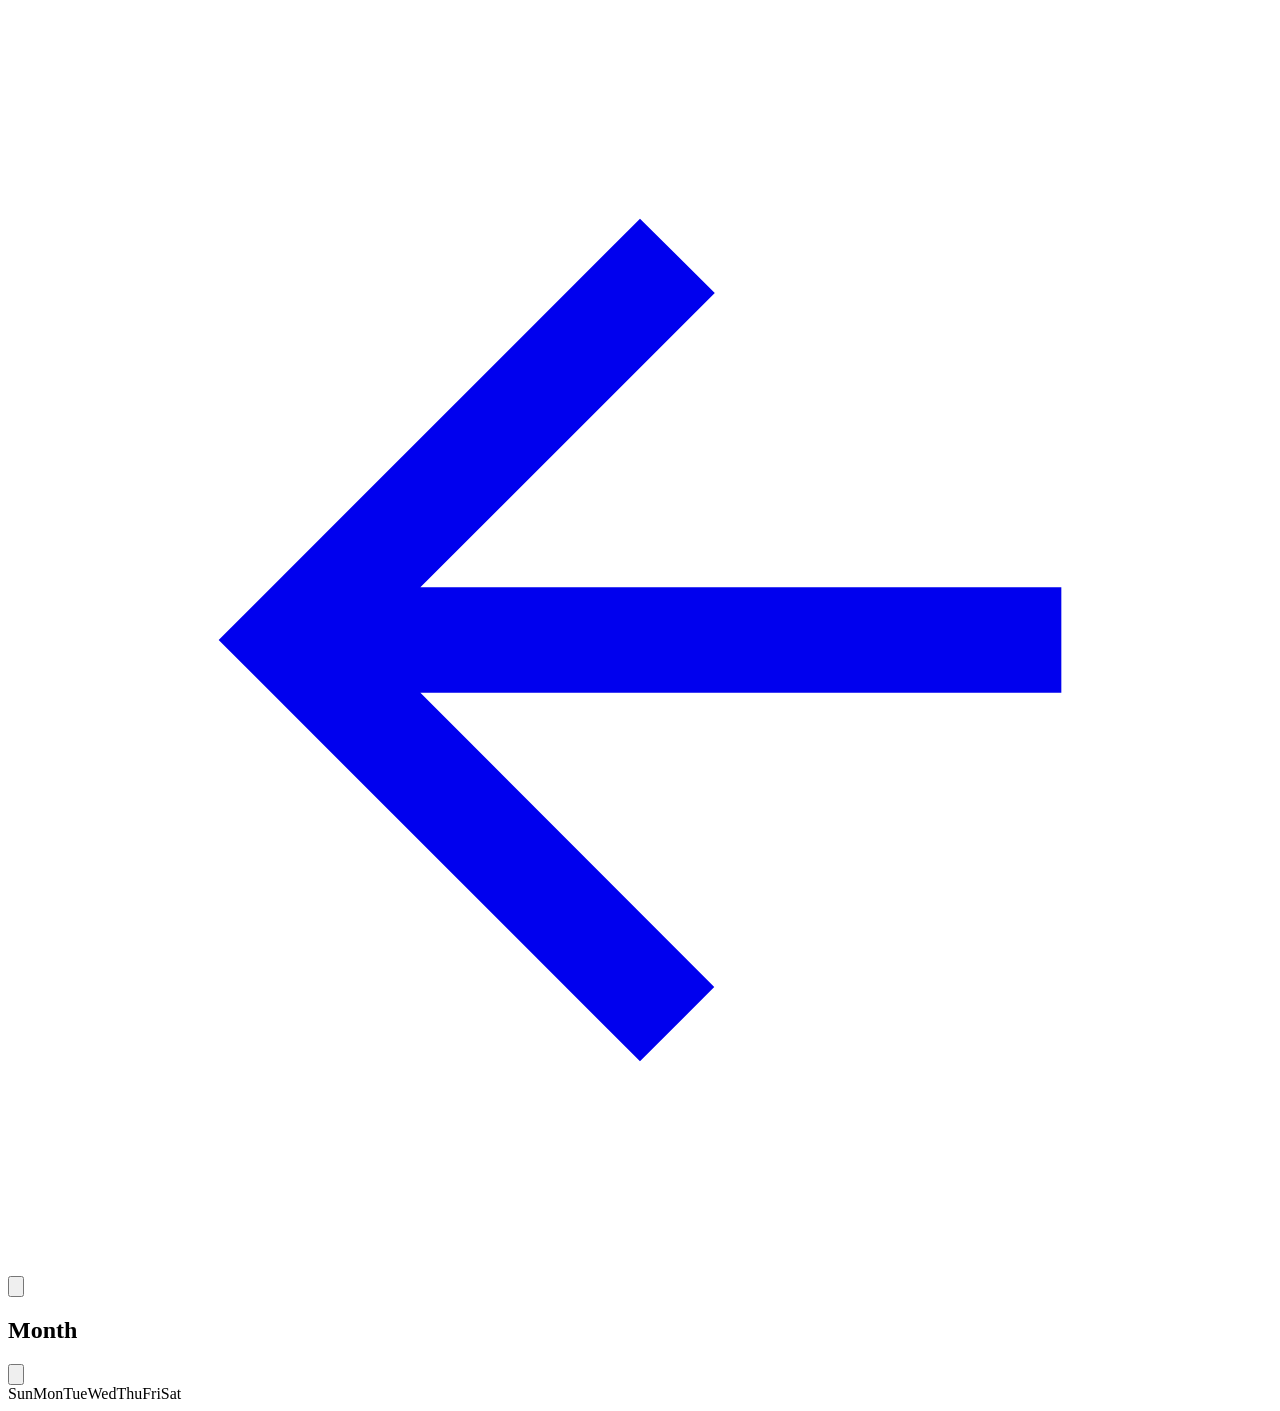
==== calendar.html @ 993299f1 "Menu + Daily calendar restructure: main/game/calendar pages, date-seeded Daily puzzles, per-mode dif" ====
<!doctype html>
<html lang="en">
  <head>
    <meta charset="utf-8" />
    <meta name="viewport" content="width=device-width, initial-scale=1, viewport-fit=cover" />
    <meta name="color-scheme" content="light dark" />
    <link rel="icon" href="data:," />
    <title>Math Crossword</title>
    <link rel="preconnect" href="https://fonts.googleapis.com" />
    <link rel="preconnect" href="https://fonts.gstatic.com" crossorigin />
    <link href="https://fonts.googleapis.com/css2?family=Baloo+2:wght@400;500&display=swap" rel="stylesheet" />
    <link rel="stylesheet" href="assets/css/game.css" />
    <link rel="stylesheet" href="assets/css/home.css" />
  </head>
  <body>
    
    <!-- the Daily calendar page (one puzzle per date) -->
<section id="viewCalendar" >
      <main class="home-wrap">
        <div class="view-bar">
          <a class="back-link" href="main.html" aria-label="Back to menu">
            <svg viewBox="0 0 24 24" fill="currentColor" aria-hidden="true" focusable="false"><use href="assets/icons/sprite.svg#back"></use></svg>
          </a>
        </div>

        <div class="cal-panel">
          <div class="cal-header">
            <button class="cal-nav-btn" id="calPrevBtn" type="button" aria-label="Previous month" title="Previous month">
              <svg viewBox="0 0 24 24" fill="currentColor" aria-hidden="true" focusable="false"><use href="assets/icons/sprite.svg#back"></use></svg>
            </button>
            <h2 class="cal-title num" id="calTitle">Month</h2>
            <button class="cal-nav-btn cal-next-btn" id="calNextBtn" type="button" aria-label="Next month" title="Next month">
              <svg viewBox="0 0 24 24" fill="currentColor" aria-hidden="true" focusable="false"><use href="assets/icons/sprite.svg#back"></use></svg>
            </button>
          </div>

          <div class="cal-weekdays" aria-hidden="true">
            <span>Sun</span><span>Mon</span><span>Tue</span><span>Wed</span><span>Thu</span><span>Fri</span><span>Sat</span>
          </div>
          <div class="cal-grid num" id="calGrid" role="grid" aria-label="Calendar month"></div>
        </div>
      </main>
    </section>

    <script src="assets/js/config.js"></script>
    <script src="assets/js/i18n.js"></script>
    <script src="assets/js/daily.js"></script>
    <script src="assets/js/calendar.js"></script>
  </body>
</html>
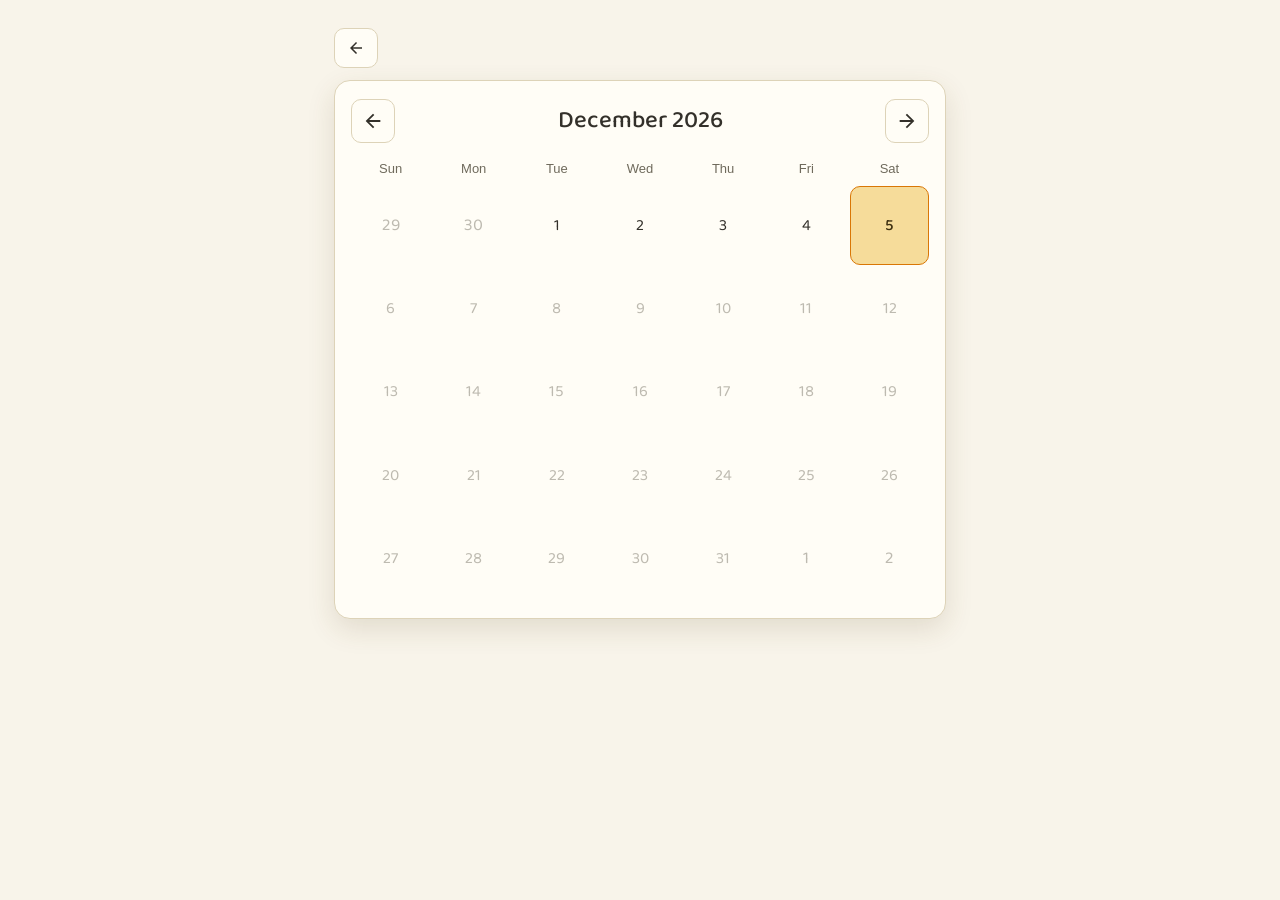
==== commit 6aaca221: "Fix GitHub Pages asset paths: css/ and js/ (not assets/css, assets/js)" ====
--- a/calendar.html
+++ b/calendar.html
@@ -9,8 +9,8 @@
     <link rel="preconnect" href="https://fonts.googleapis.com" />
     <link rel="preconnect" href="https://fonts.gstatic.com" crossorigin />
     <link href="https://fonts.googleapis.com/css2?family=Baloo+2:wght@400;500&display=swap" rel="stylesheet" />
-    <link rel="stylesheet" href="assets/css/game.css" />
-    <link rel="stylesheet" href="assets/css/home.css" />
+    <link rel="stylesheet" href="css/game.css" />
+    <link rel="stylesheet" href="css/home.css" />
   </head>
   <body>
     
@@ -42,9 +42,9 @@
       </main>
     </section>
 
-    <script src="assets/js/config.js"></script>
-    <script src="assets/js/i18n.js"></script>
-    <script src="assets/js/daily.js"></script>
-    <script src="assets/js/calendar.js"></script>
+    <script src="js/config.js"></script>
+    <script src="js/i18n.js"></script>
+    <script src="js/daily.js"></script>
+    <script src="js/calendar.js"></script>
   </body>
 </html>
--- a/css/game.css
+++ b/css/game.css
@@ -0,0 +1,554 @@
+button, [role="button"], select, summary, input:not([type="checkbox"], [type="radio"]) { min-height: 2rem; }
+
+:root {
+  --bg: #f8f4ea;
+  --panel: #fffdf6;
+  --ink: #33302a;
+  --ink-soft: #6f6a5c;
+  --line: #ddd3b8;
+  --given-bg: #f6dc9a;
+  --given-line: #d3af55;
+  --given-ink: #3d2f10;
+  --op-bg: #f1cf7e;
+  --blank-bg: #fffef9;
+  --blank-line: #c9bd97;
+  --filled-bg: #dcf2e1;
+  --filled-line: #8fc7a0;
+  --filled-ink: #166534;
+  --accent: #d97706;
+  --accent-ink: #ffffff;
+  --tile-bg: #e7f6ec;
+  --tile-line: #79b78d;
+  --tile-ink: #14713c;
+  --danger: #dc2626;
+  --danger-bg: #fde8e8;
+  --sort-ink: #3355c4;
+  --overlay-bg: rgba(248, 244, 234, 0.97);
+  --shadow: 0 10px 28px rgba(93, 74, 28, 0.14);
+}
+@media (prefers-color-scheme: dark) {
+  :root {
+    --bg: #191a16;
+    --panel: #22241e;
+    --ink: #ece7d8;
+    --ink-soft: #a79f8a;
+    --line: #454133;
+    --given-bg: #66531c;
+    --given-line: #8a6f27;
+    --given-ink: #ffe9a8;
+    --op-bg: #59481a;
+    --blank-bg: #26281f;
+    --blank-line: #5b553d;
+    --filled-bg: #1d4630;
+    --filled-line: #2f7a4c;
+    --filled-ink: #a9e6bb;
+    --accent: #f59e0b;
+    --accent-ink: #231a02;
+    --tile-bg: #173326;
+    --tile-line: #2f7a4c;
+    --tile-ink: #8fe3ae;
+    --danger: #f87171;
+    --danger-bg: #4a1f1f;
+    --sort-ink: #93aef5;
+    --overlay-bg: rgba(25, 26, 22, 0.97);
+    --shadow: 0 10px 28px rgba(0, 0, 0, 0.45);
+  }
+}
+
+* { box-sizing: border-box; }
+html, body { margin: 0; padding: 0; }
+body {
+  background: var(--bg);
+  color: var(--ink);
+  font-family: "PingFang SC", "Hiragino Sans GB", "Microsoft YaHei", "Noto Sans SC", sans-serif;
+  -webkit-font-smoothing: antialiased;
+}
+.num { font-family: "Baloo 2", "PingFang SC", "Microsoft YaHei", sans-serif; }
+.hidden { display: none !important; }
+
+.wrap {
+  max-width: 640px;
+  margin: 0 auto;
+  padding: 18px 14px 40px;
+}
+
+/* ---------- status bar ---------- */
+.statusbar {
+  display: flex;
+  align-items: center;
+  justify-content: space-between;
+  gap: 10px;
+  flex-wrap: wrap;
+  margin-bottom: 12px;
+}
+.stats { display: flex; gap: 16px; align-items: baseline; font-size: 15px; }
+.stats .label { color: var(--ink-soft); font-size: 13px; margin-right: 4px; }
+.stats .val { font-weight: 400; font-size: 17px; }
+.stats .val.bad { color: var(--danger); }
+.actions { display: flex; gap: 8px; }
+.btn {
+  appearance: none;
+  border: 1px solid var(--line);
+  background: var(--panel);
+  color: var(--ink);
+  border-radius: 10px;
+  padding: 8px 14px;
+  font-size: 14px;
+  font-family: inherit;
+  cursor: pointer;
+  min-height: 40px;
+  display: inline-flex;
+  align-items: center;
+  gap: 6px;
+}
+.btn:hover { border-color: var(--accent); }
+.btn.primary {
+  background: var(--accent);
+  border-color: var(--accent);
+  color: var(--accent-ink);
+  font-weight: 400;
+}
+.actions { flex-wrap: wrap; }
+.reset-btn { color: var(--sort-ink); padding: 8px 10px; justify-content: center; }
+.reset-btn svg { width: 20px; height: 20px; display: block; flex: none; }
+.sound-btn { color: var(--sort-ink); padding: 8px 10px; justify-content: center; }
+.sound-btn svg { width: 20px; height: 20px; display: block; flex: none; }
+/* like the other icon buttons, the sound button itself never
+   highlights or dims — only the glyph changes when sound is off */
+.sound-btn .icon-sound-off { display: none; }
+.sound-btn[aria-pressed="false"] .icon-sound-on { display: none; }
+.sound-btn[aria-pressed="false"] .icon-sound-off { display: block; }
+.pause-btn, .hint-btn { color: var(--sort-ink); padding: 8px 10px; justify-content: center; }
+.pause-btn svg, .hint-btn svg { width: 20px; height: 20px; display: block; flex: none; }
+.pause-btn .icon-play { display: none; }
+.pause-btn.paused .icon-pause { display: none; }
+.pause-btn.paused .icon-play { display: block; }
+/* fullscreen: like the other icon buttons, no highlight or dimmed
+   state — only the glyph swaps between expand and collapse */
+.fullscreen-btn { color: var(--sort-ink); padding: 8px 10px; justify-content: center; }
+.fullscreen-btn svg { width: 20px; height: 20px; display: block; flex: none; }
+.fullscreen-btn .icon-fullscreen-exit { display: none; }
+.fullscreen-btn[aria-pressed="true"] .icon-fullscreen { display: none; }
+.fullscreen-btn[aria-pressed="true"] .icon-fullscreen-exit { display: block; }
+/* ---------- fullscreen layout ----------
+   Applied both via the :fullscreen pseudo-class (the fullscreen
+   element is <html>) and via the .is-fullscreen class the view
+   toggles on <body> from fullscreenchange, so the layout follows
+   the real state however it was entered or left (button, Esc, F11). */
+:fullscreen { background: var(--bg); overflow-x: hidden; overflow-y: auto; }
+:fullscreen .wrap,
+body.is-fullscreen .wrap {
+  min-height: 100vh;
+  min-height: 100dvh;
+  display: flex;
+  flex-direction: column;
+  justify-content: center;
+  max-width: 760px;
+  padding-top: max(18px, env(safe-area-inset-top));
+  padding-bottom: max(28px, env(safe-area-inset-bottom));
+  padding-left: max(14px, env(safe-area-inset-left));
+  padding-right: max(14px, env(safe-area-inset-right));
+}
+:fullscreen .board-shell,
+body.is-fullscreen .board-shell { width: 100%; }
+:fullscreen .board,
+body.is-fullscreen .board {
+  max-width: min(100%, calc(var(--cols, 9) * 72px));
+  margin: 0 auto;
+}
+:fullscreen .bank,
+body.is-fullscreen .bank { width: 100%; }
+/* ---------- expanded fallback ----------
+   Used when the Fullscreen API is denied (the app frame reports
+   fullscreenEnabled === false): the game instead fills the whole
+   frame in-page. The wrap goes fixed full-frame while the
+   .is-fullscreen rules above — toggled together with .is-expanded —
+   keep the centred column layout; the button or Esc collapses it. */
+body.is-expanded { overflow: hidden; }
+body.is-expanded .wrap {
+  position: fixed;
+  inset: 0;
+  z-index: 60;
+  margin: 0 auto;
+  overflow-y: auto;
+  background: var(--bg);
+}
+/* ---------- language ---------- */
+.lang-wrap { position: relative; }
+.lang-btn { color: var(--sort-ink); padding: 8px 10px; justify-content: center; gap: 6px; }
+.lang-btn svg { width: 20px; height: 20px; display: block; flex: none; }
+.lang-btn .lang-code { font-size: 13px; line-height: 1; color: var(--ink); }
+.lang-menu {
+  position: absolute;
+  right: 0;
+  top: calc(100% + 6px);
+  background: var(--panel);
+  border: 1px solid var(--line);
+  border-radius: 12px;
+  box-shadow: var(--shadow);
+  padding: 4px;
+  min-width: 148px;
+  z-index: 30;
+  display: none;
+  flex-direction: column;
+  gap: 2px;
+}
+.lang-menu.show { display: flex; }
+.lang-menu button {
+  appearance: none;
+  border: 0;
+  background: transparent;
+  color: var(--ink);
+  font-family: inherit;
+  font-size: 14.5px;
+  text-align: left;
+  padding: 9px 12px;
+  border-radius: 8px;
+  cursor: pointer;
+  min-height: 40px;
+  display: flex;
+  justify-content: space-between;
+  align-items: center;
+  gap: 12px;
+}
+.lang-menu button:hover { background: var(--bg); }
+.lang-menu button[aria-checked="true"] { background: var(--given-bg); color: var(--given-ink); }
+.lang-menu button .check { visibility: hidden; font-size: 14px; }
+.lang-menu button[aria-checked="true"] .check { visibility: visible; }
+/* ---------- difficulty ---------- */
+.difficulties {
+  display: flex;
+  gap: 6px;
+  background: var(--panel);
+  border: 1px solid var(--line);
+  border-radius: 12px;
+  padding: 4px;
+  margin-bottom: 14px;
+}
+.difficulties button {
+  flex: 1;
+  appearance: none;
+  border: 0;
+  background: transparent;
+  color: var(--ink-soft);
+  font-family: inherit;
+  font-size: 15px;
+  padding: 8px 0;
+  min-height: 40px;
+  border-radius: 8px;
+  cursor: pointer;
+}
+.difficulties button[aria-pressed="true"] {
+  background: var(--given-bg);
+  color: var(--given-ink);
+  font-weight: 400;
+}
+
+/* ---------- board ---------- */
+.board-shell {
+  position: relative;
+  background: var(--panel);
+  border: 1px solid var(--line);
+  border-radius: 16px;
+  box-shadow: var(--shadow);
+  padding: 14px 10px;
+  display: flex;
+  justify-content: center;
+}
+.board {
+  display: grid;
+  gap: 3px;
+  width: 100%;
+  /* board sizing is driven by custom properties the view sets with
+     setProperty — never by JS writing layout styles directly */
+  grid-template-columns: repeat(var(--cols, 9), 1fr);
+  max-width: calc(var(--cols, 9) * 58px);
+  font-size: var(--board-font, 20px);
+}
+.cell {
+  aspect-ratio: 1 / 1;
+  display: flex;
+  align-items: center;
+  justify-content: center;
+  font-weight: 400;
+  border-radius: 5px;
+  line-height: 1;
+  user-select: none;
+  -webkit-user-select: none;
+}
+.cell.empty { visibility: hidden; }
+.cell.given {
+  background: var(--given-bg);
+  border: 1.5px solid var(--given-line);
+  color: var(--given-ink);
+}
+.cell.op, .cell.eq {
+  background: var(--op-bg);
+  border: 1.5px solid var(--given-line);
+  color: var(--given-ink);
+  /* operators (+ − × ÷ =) render larger than the numbers so they read clearly */
+  font-size: 1.38em;
+  font-weight: 400;
+}
+.cell.blank {
+  background: var(--blank-bg);
+  border: 1.5px solid var(--blank-line);
+  color: var(--filled-ink);
+  cursor: pointer;
+  padding: 0;
+  font-family: inherit;
+  width: 100%;
+}
+.cell.blank:hover { border-color: var(--accent); }
+/* no native focus ring on a cell: a fresh board shows no
+   outlined cell until the player taps one to select it */
+.cell.blank:focus { outline: none; }
+.cell.blank:focus-visible { outline: 2px solid var(--accent); outline-offset: 1px; }
+.cell.blank.selected {
+  border-color: var(--accent);
+  box-shadow: 0 0 0 2.5px var(--accent);
+}
+.cell.blank.filled {
+  background: var(--filled-bg);
+  border-color: var(--filled-line);
+  color: var(--filled-ink);
+  cursor: pointer;
+  /* placed numbers render at tile size so they don't shrink in the cell */
+  font-size: 1.22em;
+  font-weight: 400;
+}
+/* a filled number that makes its completed equation fail stays in
+   place, marked red until the player takes it back or replaces it */
+.cell.blank.filled.wrong {
+  background: var(--danger-bg);
+  border-color: var(--danger);
+  color: var(--danger);
+}
+.cell.blank.wrong-flash {
+  background: var(--danger-bg);
+  border-color: var(--danger);
+  color: var(--danger);
+}
+@keyframes shake {
+  0%, 100% { transform: translateX(0); }
+  20% { transform: translateX(-4px); }
+  40% { transform: translateX(4px); }
+  60% { transform: translateX(-3px); }
+  80% { transform: translateX(3px); }
+}
+.shake { animation: shake 0.35s ease; }
+@media (prefers-reduced-motion: reduce) {
+  .shake { animation: none; }
+}
+
+/* ---------- overlays ---------- */
+.overlay {
+  position: absolute;
+  inset: 0;
+  border-radius: 16px;
+  background: var(--overlay-bg);
+  display: none;
+  flex-direction: column;
+  align-items: center;
+  justify-content: center;
+  gap: 10px;
+  text-align: center;
+  padding: 24px;
+  z-index: 5;
+}
+.overlay.show { display: flex; }
+/* the reset confirmation sits above the pause / end overlays */
+#resetConfirmOverlay { z-index: 7; }
+.overlay h2 { margin: 0; font-size: 26px; font-weight: 400; }
+.overlay p { margin: 0; color: var(--ink-soft); font-size: 15px; line-height: 1.6; }
+.overlay .row { display: flex; gap: 10px; flex-wrap: wrap; justify-content: center; margin-top: 6px; }
+/* ---------- end overlay: completed answer on top ----------
+   The finished board sits at the top of the final page; the
+   "All correct!" heading and the time / mistakes line move down
+   below it to make room. The column starts at the top and scrolls
+   if a large (Expert) answer ever outgrows the board panel, while
+   the auto margins keep the whole group centred when it fits. */
+.end-overlay {
+  justify-content: flex-start;
+  overflow-y: auto;
+  padding: 18px 16px 20px;
+  gap: 8px;
+}
+.end-overlay .end-solution-wrap { margin-top: auto; }
+.end-overlay .row { margin-bottom: auto; }
+.end-overlay:not(:has(.end-solution-wrap:not(.hidden))) h2 { margin-top: auto; }
+.end-solution-wrap {
+  display: flex;
+  flex-direction: column;
+  align-items: center;
+  gap: 8px;
+  width: 100%;
+}
+.end-solution-label { font-size: 14px; color: var(--ink-soft); }
+.end-solution {
+  display: grid;
+  gap: 2px;
+  /* recap sizing: each cell is 32px — about half the main board's
+     58px cells — so the board's width is derived from its column
+     count (32px per cell plus the 2px gaps between them), never
+     from the panel width; max-width only shrinks it further on
+     very narrow screens. At this size the whole win page — recap
+     board, heading, stats and buttons — fits the panel without
+     scrolling. */
+  width: calc(var(--cols, 9) * 32px + (var(--cols, 9) - 1) * 2px);
+  max-width: 100%;
+  grid-template-columns: repeat(var(--cols, 9), 1fr);
+  font-size: var(--solution-font, 14.5px);
+}
+.end-solution .cell { border-radius: 4px; }
+.end-solution .cell.solution-filled {
+  background: var(--filled-bg);
+  border: 1.5px solid var(--filled-line);
+  color: var(--filled-ink);
+}
+.end-solution .cell.op, .end-solution .cell.eq { font-size: 1.25em; }
+.confetti-bit {
+  position: absolute;
+  top: -12px;
+  width: 8px;
+  height: 13px;
+  border-radius: 2px;
+  pointer-events: none;
+  z-index: 6;
+  /* per-bit position, colour and timing arrive as custom properties */
+  left: var(--x, 50%);
+  background: var(--color, #d97706);
+  animation: fall var(--dur, 1.2s) ease-in var(--delay, 0s) forwards;
+}
+@keyframes fall {
+  to { transform: translateY(460px) rotate(560deg); opacity: 0.15; }
+}
+
+/* ---------- tile bank ---------- */
+.bank-head {
+  display: flex;
+  justify-content: space-between;
+  align-items: baseline;
+  flex-wrap: wrap;
+  gap: 6px 10px;
+  margin: 20px 2px 10px;
+}
+.bank-head .t { font-size: 15px; font-weight: 400; }
+.bank-head .p { font-size: 13.5px; color: var(--ink-soft); }
+/* The bank spans exactly the board panel's width and the tiles
+   stretch to fill it: the view sets --bank-cols from the tile
+   count so a round's tiles sit on one row whenever they stay
+   tappable at that count (Easy 8, Medium 11), and on two balanced
+   rows for the larger banks (Hard 8+8, Expert 11+10) — every row
+   edge-to-edge, parallel with the board above it. */
+.bank {
+  display: grid;
+  grid-template-columns: repeat(var(--bank-cols, 11), 1fr);
+  gap: 9px;
+  width: 100%;
+}
+/* Narrow screens: one row would shrink the tiles below a usable
+   tap size, so the view's --bank-cols-sm rebalances the same bank
+   into full-width rows of at most six tiles instead. */
+@media (max-width: 600px) {
+  .bank {
+    grid-template-columns: repeat(var(--bank-cols-sm, 6), 1fr);
+    gap: 7px;
+  }
+}
+.tile {
+  appearance: none;
+  min-width: 0;
+  width: 100%;
+  height: 54px;
+  padding: 0 2px;
+  border-radius: 9px;
+  border: 1.5px solid var(--tile-line);
+  background: var(--tile-bg);
+  color: var(--tile-ink);
+  font-size: 22px;
+  font-weight: 400;
+  cursor: pointer;
+  display: inline-flex;
+  align-items: center;
+  justify-content: center;
+}
+@media (max-width: 600px) {
+  .tile { font-size: 24px; }
+}
+.tile:hover { transform: translateY(-1px); }
+.tile.used { opacity: 0.18; pointer-events: none; }
+.tile.wrong-flash { background: var(--danger-bg); border-color: var(--danger); color: var(--danger); }
+.tile { touch-action: none; }
+.tile.dragging { opacity: 0.35; }
+.drag-ghost {
+  position: fixed;
+  z-index: 60;
+  width: 54px;
+  height: 54px;
+  border-radius: 9px;
+  border: 1.5px solid var(--tile-line);
+  background: var(--tile-bg);
+  color: var(--tile-ink);
+  font-size: 24px;
+  font-weight: 400;
+  display: flex;
+  align-items: center;
+  justify-content: center;
+  pointer-events: none;
+  transform: translate(-50%, -50%);
+  box-shadow: var(--shadow);
+}
+.cell.blank.drop-target {
+  border-color: var(--accent);
+  box-shadow: 0 0 0 3px var(--accent);
+  background: var(--filled-bg);
+}
+/* a filled cell can be dragged: back to the tile bank, or onto
+   another blank cell to move / swap its number */
+.cell.blank.filled { cursor: grab; touch-action: none; }
+.cell.blank.dragging { opacity: 0.35; }
+.bank.return-target {
+  box-shadow: 0 0 0 3px var(--accent);
+  background: var(--filled-bg);
+  border-radius: 12px;
+}
+.bank-tools { display: flex; align-items: center; gap: 10px; flex-wrap: wrap; }
+.sort-btn { min-height: 34px; padding: 5px 9px; font-size: 13.5px; color: var(--sort-ink); justify-content: center; }
+.sort-btn svg { width: 19px; height: 19px; display: block; }
+.sort-btn[aria-pressed="true"] {
+  background: var(--given-bg);
+  border-color: var(--given-line);
+  font-weight: 400;
+}
+.undo-btn { color: var(--sort-ink); }
+.undo-btn svg { width: 19px; height: 19px; display: block; flex: none; }
+.undo-btn:disabled { opacity: 0.38; cursor: default; }
+.undo-btn:disabled:hover { border-color: var(--line); }
+/* fullscreen now sits in the bank tools beside sort and undo:
+   match their smaller height and icon size there */
+.bank-tools .fullscreen-btn { min-height: 34px; padding: 5px 9px; }
+.bank-tools .fullscreen-btn svg { width: 19px; height: 19px; }
+
+/* ---------- error toast ---------- */
+.toast {
+  position: absolute;
+  top: 10px;
+  left: 50%;
+  transform: translate(-50%, -8px);
+  background: var(--danger);
+  color: #ffffff;
+  font-size: 15px;
+  font-weight: 400;
+  padding: 9px 18px;
+  border-radius: 999px;
+  box-shadow: var(--shadow);
+  opacity: 0;
+  pointer-events: none;
+  transition: opacity 0.15s ease, transform 0.15s ease;
+  z-index: 8;
+  text-align: center;
+  line-height: 1.4;
+  max-width: calc(100% - 20px);
+}
+.toast.show { opacity: 1; transform: translate(-50%, 0); }
--- a/css/home.css
+++ b/css/home.css
@@ -0,0 +1,262 @@
+/* 数学十字谜 — home / menu chrome.
+   Styles for the main menu (main.html, and the menu view of the
+   app shell in index.html), the back-to-menu bar shown above the
+   game and the calendar page, and the calendar month grid.
+   The palette mirrors assets/css/game.css so every page of the
+   game shares one look, in light and dark mode alike. */
+
+:root {
+  --bg: #f8f4ea;
+  --panel: #fffdf6;
+  --ink: #33302a;
+  --ink-soft: #6f6a5c;
+  --line: #ddd3b8;
+  --given-bg: #f6dc9a;
+  --given-ink: #3d2f10;
+  --accent: #d97706;
+  --tile-bg: #e7f6ec;
+  --tile-ink: #14713c;
+  --shadow: 0 10px 28px rgba(93, 74, 28, 0.14);
+}
+@media (prefers-color-scheme: dark) {
+  :root {
+    --bg: #191a16;
+    --panel: #22241e;
+    --ink: #ece7d8;
+    --ink-soft: #a79f8a;
+    --line: #454133;
+    --given-bg: #66531c;
+    --given-ink: #ffe9a8;
+    --accent: #f59e0b;
+    --tile-bg: #173326;
+    --tile-ink: #8fe3ae;
+    --shadow: 0 10px 28px rgba(0, 0, 0, 0.45);
+  }
+}
+
+body {
+  background: var(--bg);
+  color: var(--ink);
+  font-family: "PingFang SC", "Hiragino Sans GB", "Microsoft YaHei", "Noto Sans SC", sans-serif;
+  -webkit-font-smoothing: antialiased;
+}
+
+.home-wrap {
+  max-width: 640px;
+  margin: 0 auto;
+  padding: 28px 14px 40px;
+}
+
+/* ---------- landing-page tools (language + sound) ----------
+   The language menu and the sound switch sit at the top right of
+   the landing page, above the heading (moved here from the game
+   page's top bar). The buttons themselves keep the .btn / .lang-*
+   / .sound-btn styling from game.css; this row only places them. */
+.home-tools {
+  display: flex;
+  justify-content: flex-end;
+  align-items: flex-start;
+  gap: 8px;
+  margin-bottom: 6px;
+}
+
+/* ---------- menu heading ---------- */
+.home-head { margin: 10px 2px 26px; }
+.home-head h1 {
+  margin: 0;
+  font-family: "Baloo 2", "PingFang SC", "Microsoft YaHei", sans-serif;
+  font-size: 36px;
+  font-weight: 500;
+  line-height: 1.15;
+}
+
+/* ---------- menu cards ---------- */
+.menu-list {
+  display: grid;
+  gap: 14px;
+}
+@media (min-width: 560px) {
+  .menu-list { grid-template-columns: 1fr 1fr; }
+}
+.menu-card {
+  display: flex;
+  align-items: center;
+  gap: 16px;
+  background: var(--panel);
+  border: 1px solid var(--line);
+  border-radius: 16px;
+  box-shadow: var(--shadow);
+  padding: 20px;
+  color: var(--ink);
+  text-decoration: none;
+  min-height: 96px;
+}
+.menu-card:hover { border-color: var(--accent); }
+.menu-card:focus-visible { outline: 2px solid var(--accent); outline-offset: 2px; }
+.menu-card:active { transform: translateY(1px); }
+@media (prefers-reduced-motion: reduce) {
+  .menu-card:active { transform: none; }
+}
+.menu-icon {
+  width: 54px;
+  height: 54px;
+  flex: none;
+  border-radius: 14px;
+  display: grid;
+  place-items: center;
+}
+.menu-icon svg { width: 28px; height: 28px; display: block; }
+.menu-icon.daily { background: var(--given-bg); color: var(--given-ink); }
+.menu-icon.main { background: var(--tile-bg); color: var(--tile-ink); }
+.menu-text { flex: 1; min-width: 0; }
+.menu-label {
+  display: block;
+  font-family: "Baloo 2", "PingFang SC", "Microsoft YaHei", sans-serif;
+  font-size: 23px;
+  font-weight: 500;
+  line-height: 1.2;
+}
+.menu-desc {
+  display: block;
+  margin-top: 3px;
+  font-size: 14px;
+  color: var(--ink-soft);
+  line-height: 1.45;
+}
+.menu-arrow {
+  width: 22px;
+  height: 22px;
+  flex: none;
+  color: var(--ink-soft);
+  transform: scaleX(-1);
+}
+
+/* ---------- back-to-menu bar (game + calendar pages) ---------- */
+.view-bar { margin-bottom: 12px; }
+.back-link {
+  display: inline-flex;
+  align-items: center;
+  justify-content: center;
+  min-width: 44px;
+  min-height: 40px;
+  padding: 8px 12px;
+  background: var(--panel);
+  border: 1px solid var(--line);
+  border-radius: 10px;
+  color: var(--ink);
+  font-size: 14px;
+  font-family: inherit;
+  text-decoration: none;
+  cursor: pointer;
+}
+.back-link:hover { border-color: var(--accent); }
+.back-link:focus-visible { outline: 2px solid var(--accent); outline-offset: 2px; }
+.back-link svg { width: 18px; height: 18px; display: block; flex: none; }
+
+/* ---------- calendar page ---------- */
+.cal-panel {
+  background: var(--panel);
+  border: 1px solid var(--line);
+  border-radius: 16px;
+  box-shadow: var(--shadow);
+  padding: 18px 16px 20px;
+}
+.cal-header {
+  display: flex;
+  align-items: center;
+  justify-content: space-between;
+  gap: 10px;
+  margin-bottom: 14px;
+}
+.cal-title {
+  margin: 0;
+  font-size: 24px;
+  font-weight: 500;
+  line-height: 1.2;
+  text-align: center;
+}
+.cal-nav-btn {
+  appearance: none;
+  width: 44px;
+  height: 44px;
+  flex: none;
+  display: grid;
+  place-items: center;
+  background: var(--panel);
+  border: 1px solid var(--line);
+  border-radius: 10px;
+  color: var(--ink);
+  cursor: pointer;
+  padding: 0;
+}
+.cal-nav-btn:hover { border-color: var(--accent); }
+.cal-nav-btn:focus-visible { outline: 2px solid var(--accent); outline-offset: 2px; }
+.cal-nav-btn:active { transform: translateY(1px); }
+.cal-nav-btn svg { width: 22px; height: 22px; display: block; }
+/* the next-month arrow is the same back glyph, flipped */
+.cal-next-btn svg { transform: scaleX(-1); }
+.cal-nav-btn:disabled { opacity: 0.35; cursor: default; }
+.cal-nav-btn:disabled:hover { border-color: var(--line); }
+.cal-nav-btn:disabled:active { transform: none; }
+@media (prefers-reduced-motion: reduce) {
+  .cal-nav-btn:active { transform: none; }
+}
+.cal-weekdays {
+  display: grid;
+  grid-template-columns: repeat(7, 1fr);
+  gap: 4px;
+  margin-bottom: 6px;
+}
+.cal-weekdays span {
+  text-align: center;
+  font-size: 13px;
+  color: var(--ink-soft);
+  padding: 4px 0;
+}
+.cal-grid {
+  display: grid;
+  grid-template-columns: repeat(7, 1fr);
+  gap: 4px;
+}
+.cal-day {
+  aspect-ratio: 1 / 1;
+  display: flex;
+  align-items: center;
+  justify-content: center;
+  font-size: 17px;
+  border-radius: 10px;
+  color: var(--ink);
+  user-select: none;
+  -webkit-user-select: none;
+}
+.cal-day.outside { color: var(--ink-soft); opacity: 0.45; }
+.cal-day.today {
+  background: var(--given-bg);
+  color: var(--given-ink);
+  border: 1.5px solid var(--accent);
+  font-weight: 500;
+}
+/* dates of the month on show are buttons: a playable day opens
+   its Daily puzzle; a finished day and a future day are disabled
+   and gray */
+button.cal-day {
+  appearance: none;
+  background: none;
+  border: 1.5px solid transparent;
+  font: inherit;
+  padding: 0;
+  cursor: pointer;
+}
+button.cal-day.playable:hover { background: var(--tile-bg); color: var(--tile-ink); }
+button.cal-day.playable:focus-visible { outline: 2px solid var(--accent); outline-offset: 1px; }
+button.cal-day.playable:active { transform: translateY(1px); }
+button.cal-day.done,
+button.cal-day.future {
+  color: var(--ink-soft);
+  opacity: 0.45;
+  cursor: default;
+}
+button.cal-day.done { background: var(--line); border-color: transparent; }
+@media (prefers-reduced-motion: reduce) {
+  button.cal-day.playable:active { transform: none; }
+}
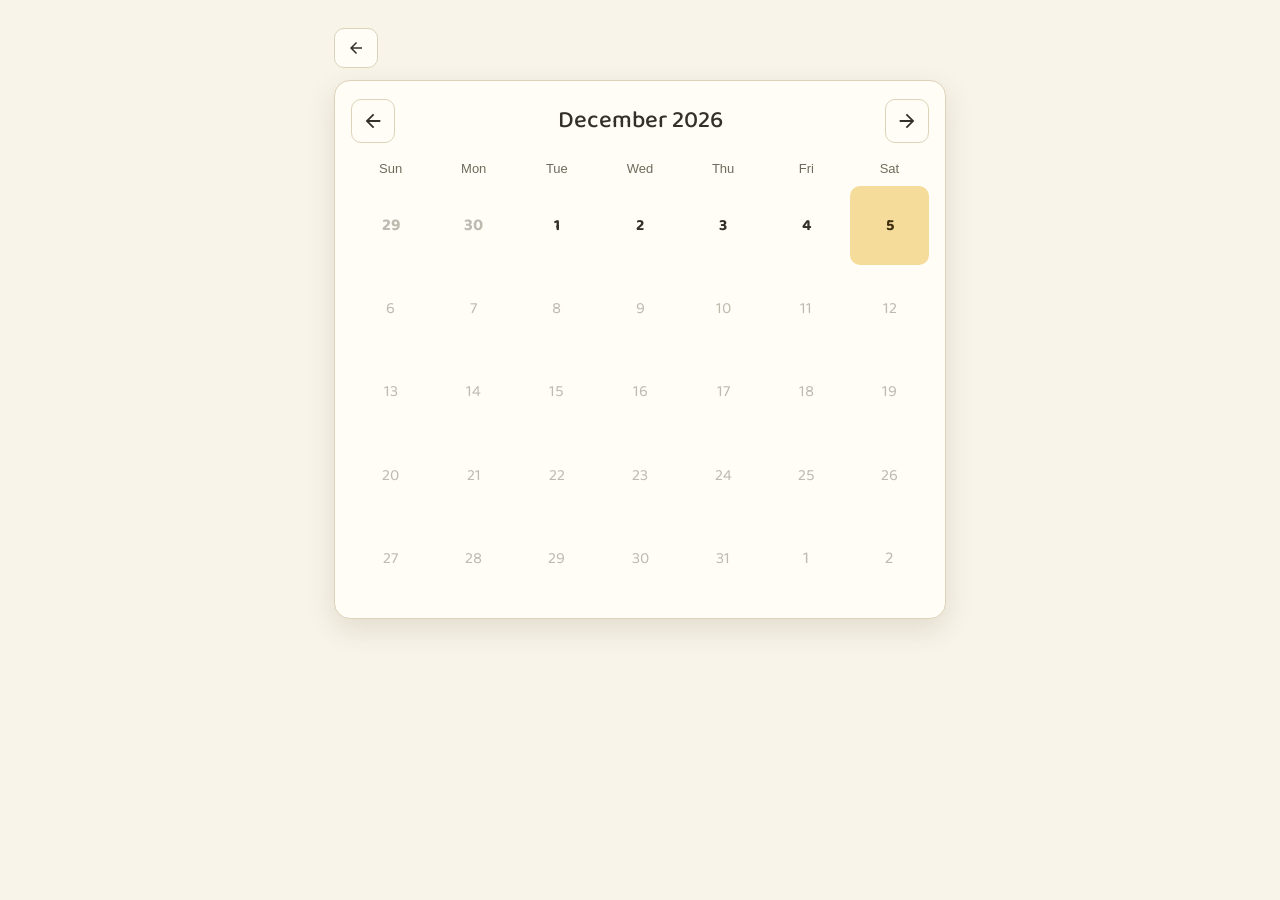
==== commit 8ad8a5eb: "Nov 28: bold past dates, one highlighted date, cumulative mistakes (limit 5), Daily Continue, regist" ====
--- a/calendar.html
+++ b/calendar.html
@@ -8,7 +8,7 @@
     <title>Math Crossword</title>
     <link rel="preconnect" href="https://fonts.googleapis.com" />
     <link rel="preconnect" href="https://fonts.gstatic.com" crossorigin />
-    <link href="https://fonts.googleapis.com/css2?family=Baloo+2:wght@400;500&display=swap" rel="stylesheet" />
+    <link href="https://fonts.googleapis.com/css2?family=Baloo+2:wght@400;500;700&display=swap" rel="stylesheet" />
     <link rel="stylesheet" href="css/game.css" />
     <link rel="stylesheet" href="css/home.css" />
   </head>
--- a/css/home.css
+++ b/css/home.css
@@ -16,6 +16,8 @@
   --accent: #d97706;
   --tile-bg: #e7f6ec;
   --tile-ink: #14713c;
+  --danger: #dc2626;
+  --danger-bg: #fde8e8;
   --shadow: 0 10px 28px rgba(93, 74, 28, 0.14);
 }
 @media (prefers-color-scheme: dark) {
@@ -30,6 +32,8 @@
     --accent: #f59e0b;
     --tile-bg: #173326;
     --tile-ink: #8fe3ae;
+    --danger: #f87171;
+    --danger-bg: #4a1f1f;
     --shadow: 0 10px 28px rgba(0, 0, 0, 0.45);
   }
 }
@@ -218,45 +222,188 @@
   grid-template-columns: repeat(7, 1fr);
   gap: 4px;
 }
-.cal-day {
-  aspect-ratio: 1 / 1;
-  display: flex;
+/* the day-cell styles (.cal-day and its variants) are the
+   calendar module's own stylesheet text: calendar.js injects
+   them into the page as a <style> element (its DAY_CELL_CSS),
+   so the unit tests check the very rules the page renders
+   with — through the CSSOM in the browser, and by parsing
+   that same text in the headless run */
+
+/* ---------- register (landing page, bottom) ----------
+   The Register button sits below the Daily / Practice cards.
+   Tapping it opens a popup (a fixed overlay with a centred
+   dialog, in the same panel style as the rest of the page)
+   where the player enters a name. The name is kept on this
+   device only; the names registered so far are listed under
+   the button. A duplicate name is refused with an error shown
+   inside the popup, never saved. */
+.register-area {
+  margin-top: 18px;
+  display: flex;
+  flex-direction: column;
+  gap: 12px;
+}
+.register-btn {
+  width: 100%;
+  justify-content: center;
+  gap: 8px;
+  padding: 13px 16px;
+  border-radius: 12px;
+  font-size: 16.5px;
+  min-height: 48px;
+}
+.register-btn svg { width: 20px; height: 20px; display: block; flex: none; }
+.register-btn:active { transform: translateY(1px); }
+@media (prefers-reduced-motion: reduce) {
+  .register-btn:active { transform: none; }
+}
+.player-list {
+  margin: 0;
+  text-align: center;
+  font-size: 14.5px;
+  line-height: 1.55;
+  color: var(--ink-soft);
+  overflow-wrap: anywhere;
+}
+.register-overlay {
+  position: fixed;
+  inset: 0;
+  z-index: 80;
+  display: none;
   align-items: center;
   justify-content: center;
-  font-size: 17px;
+  padding: 20px;
+  background: rgba(30, 26, 16, 0.42);
+}
+.register-overlay.show { display: flex; }
+.register-dialog {
+  width: 100%;
+  max-width: 380px;
+  background: var(--panel);
+  border: 1px solid var(--line);
+  border-radius: 16px;
+  box-shadow: var(--shadow);
+  padding: 22px 20px 20px;
+}
+.register-dialog h2 {
+  margin: 0 0 14px;
+  font-family: "Baloo 2", "PingFang SC", "Microsoft YaHei", sans-serif;
+  font-size: 24px;
+  font-weight: 500;
+  line-height: 1.2;
+}
+.register-dialog form {
+  display: flex;
+  flex-direction: column;
+  gap: 10px;
+}
+.register-label { font-size: 14px; color: var(--ink-soft); }
+.register-input {
+  width: 100%;
+  box-sizing: border-box;
+  padding: 11px 12px;
+  font: inherit;
+  font-size: 16px;
+  color: var(--ink);
+  background: var(--bg);
+  border: 1px solid var(--line);
   border-radius: 10px;
-  color: var(--ink);
-  user-select: none;
-  -webkit-user-select: none;
-}
-.cal-day.outside { color: var(--ink-soft); opacity: 0.45; }
-.cal-day.today {
-  background: var(--given-bg);
-  color: var(--given-ink);
-  border: 1.5px solid var(--accent);
-  font-weight: 500;
-}
-/* dates of the month on show are buttons: a playable day opens
-   its Daily puzzle; a finished day and a future day are disabled
-   and gray */
-button.cal-day {
-  appearance: none;
-  background: none;
-  border: 1.5px solid transparent;
-  font: inherit;
+  min-height: 46px;
+}
+.register-input:focus-visible { outline: 2px solid var(--accent); outline-offset: 1px; }
+.register-input[aria-invalid="true"] { border-color: var(--danger); }
+.register-error {
+  margin: 0;
+  padding: 9px 12px;
+  border-radius: 10px;
+  background: var(--danger-bg);
+  color: var(--danger);
+  font-size: 14px;
+  line-height: 1.5;
+}
+.register-hint { margin: 0; font-size: 13px; color: var(--ink-soft); }
+.register-actions {
+  display: flex;
+  justify-content: flex-end;
+  gap: 10px;
+  margin-top: 4px;
+  flex-wrap: wrap;
+}
+
+/* ---------- unit tests (landing link + #/tests view) ----------
+   A quiet text link under the register area opens the tests
+   view, where the suites for the calendar bold-date rule and
+   the cumulative-mistakes rule run in the page against the real
+   modules and report pass/fail per test. */
+.tests-link {
+  align-self: center;
+  font-size: 13.5px;
+  color: var(--ink-soft);
+  text-decoration: underline;
+  text-underline-offset: 3px;
+  padding: 4px 8px;
+}
+.tests-link:hover { color: var(--accent); }
+.tests-link:focus-visible { outline: 2px solid var(--accent); outline-offset: 2px; }
+.tests-panel {
+  background: var(--panel);
+  border: 1px solid var(--line);
+  border-radius: 16px;
+  box-shadow: var(--shadow);
+  padding: 20px 18px 22px;
+}
+.tests-title {
+  margin: 0 0 6px;
+  font-family: "Baloo 2", "PingFang SC", "Microsoft YaHei", sans-serif;
+  font-size: 26px;
+  font-weight: 500;
+  line-height: 1.2;
+}
+.tests-summary {
+  margin: 0 0 12px;
+  font-size: 15px;
+  line-height: 1.5;
+  color: var(--ink-soft);
+}
+.tests-summary.all-pass { color: var(--tile-ink); }
+.tests-summary.has-fail { color: var(--danger); }
+.tests-actions { margin-bottom: 14px; }
+.tests-list {
+  list-style: none;
+  margin: 0;
   padding: 0;
-  cursor: pointer;
-}
-button.cal-day.playable:hover { background: var(--tile-bg); color: var(--tile-ink); }
-button.cal-day.playable:focus-visible { outline: 2px solid var(--accent); outline-offset: 1px; }
-button.cal-day.playable:active { transform: translateY(1px); }
-button.cal-day.done,
-button.cal-day.future {
-  color: var(--ink-soft);
-  opacity: 0.45;
-  cursor: default;
-}
-button.cal-day.done { background: var(--line); border-color: transparent; }
-@media (prefers-reduced-motion: reduce) {
-  button.cal-day.playable:active { transform: none; }
-}
+  display: flex;
+  flex-direction: column;
+  gap: 6px;
+}
+.tests-suite {
+  margin-top: 10px;
+  font-size: 13px;
+  letter-spacing: 0.04em;
+  text-transform: uppercase;
+  color: var(--ink-soft);
+}
+.tests-suite:first-child { margin-top: 0; }
+.tests-item {
+  display: flex;
+  align-items: flex-start;
+  gap: 10px;
+  padding: 9px 12px;
+  border: 1px solid var(--line);
+  border-radius: 10px;
+  font-size: 14.5px;
+  line-height: 1.45;
+  overflow-wrap: anywhere;
+}
+.tests-badge {
+  flex: none;
+  font-size: 11.5px;
+  font-weight: 500;
+  letter-spacing: 0.05em;
+  padding: 2px 7px;
+  border-radius: 999px;
+  margin-top: 1px;
+}
+.tests-item.pass .tests-badge { background: var(--tile-bg); color: var(--tile-ink); }
+.tests-item.fail { border-color: var(--danger); }
+.tests-item.fail .tests-badge { background: var(--danger-bg); color: var(--danger); }
